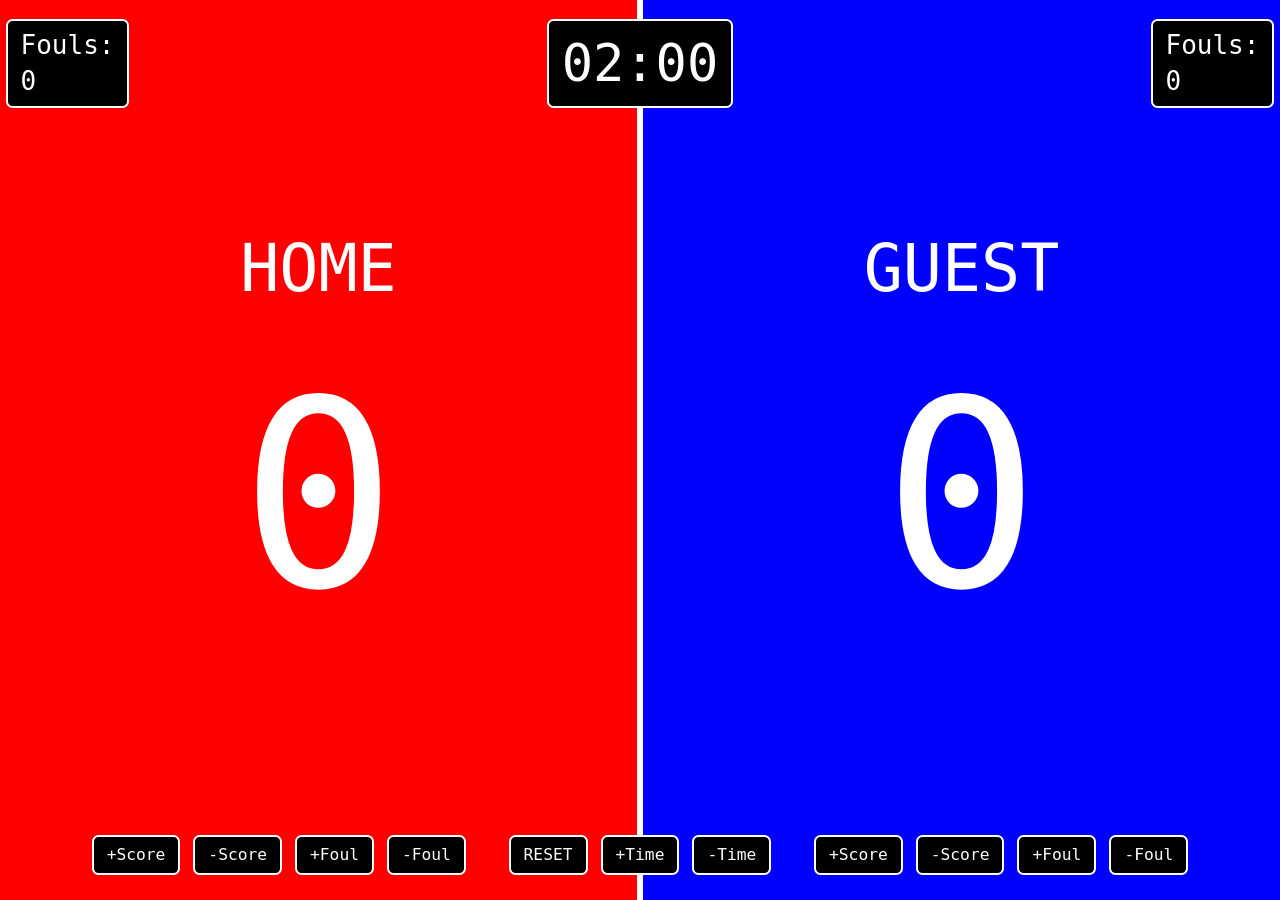
==== index.html @ 8221c28a "move index to root" ====
<!DOCTYPE html>
<html lang="en">
<head>
    <meta charset="UTF-8">
    <meta name="viewport" content="width=device-width, initial-scale=1.0">
    <title>Scoreboard</title>
    <style>
        :root {
            box-sizing: border-box;
            line-height: 1.4;
            text-size-adjust: none;
            font-family: monospace;
        }

        *, *::before, *::after {
            box-sizing: inherit;
        }
        
        body, h1, h2, h3, h4, h5, h6, p {
            margin: 0;
            padding: 0;
            font-weight: normal;
        }

        body {
            font-size: 12pt;
            background-color: black;
            color: white;
        }
        
        .sb {
            display: grid;
            grid-template-rows: repeat(12, 1f);
            grid-template-columns: repeat(12, 1f);
            background-color: black;
            width: 100vw;
            height: 100vh;
        }

        .sb_score {
            display: flex;
            flex-direction: column;
            justify-content: center;
            align-items: center;
        }

        .sb_score_team {
            font-size: 5rem;
        }

        .sb_score_value {
            font-size: 20rem;
        }

        .sb_score-home {
            grid-area: 1 / 1 / 13 / 7;
            background-color: red;
            border-right: 3px solid white;
        }

        .sb_score-away {
            grid-area: 1 / 7 / 13 / 13;
            background-color: blue;
            border-left: 3px solid white;
        }

        .sb_float {
            background-color: black;
            border: 2px solid white;
            border-radius: 0.5rem;
            justify-self: center;
            align-self: center;
            padding: 0.5rem 1rem;
            z-index: 1;
        }

        .sb_time {
            grid-area: 1 / 5 / 2 / 9;
            font-size: 4rem;
        }

        .sb_fouls {
            font-size: 2rem;
        }

        .sb_fouls_home {
            grid-area: 1 / 1 / 2 / 3;
        }

        .sb_fouls_away {
            grid-area: 1 / 11 / 2 / 13;
        }

        .sb_ctrl {
            display: flex;
            flex-direction: row;
            justify-self: center;
            z-index: 1;
            margin: 0.5rem;
            justify-content: center;
            align-items: center;
        }

        .sb_ctrl_item {
            font-size: 1.25rem;
            margin: 0 0.5rem;
        }

        .sb_ctrl_home {
            grid-area: 12 / 2 / 13 / 6;
        }

        .sb_ctrl_away {
            grid-area: 12 / 8 / 13 / 12;
        }

        .sb_ctrl_all {
            grid-area: 12 / 6 / 13 / 8;
        }
    </style>
</head>
<body>
    <div class="sb">
        <div class="sb_score sb_score-home">
            <div class="sb_score_team">HOME</div>
            <div class="sb_score_value">0</div>
        </div>
        <div class="sb_score sb_score-away">
            <div class="sb_score_team">GUEST</div>
            <div class="sb_score_value">0</div></div>
        <div class="sb_time sb_float">00:00</div>
        <div class="sb_fouls sb_fouls_home sb_float">
            Fouls:
            <div class="sb_fouls_value">0</div>
        </div>
        <div class="sb_fouls sb_fouls_away sb_float">
            Fouls:
            <div class="sb_fouls_value">0</div>
        </div>
        <div class="sb_ctrl sb_ctrl_home">
            <div class="sb_ctrl_item sb_float sb_ctrl_home_score_incr">+Score</div>
            <div class="sb_ctrl_item sb_float sb_ctrl_home_score_decr">-Score</div>
            <div class="sb_ctrl_item sb_float sb_ctrl_home_foul_incr">+Foul</div>
            <div class="sb_ctrl_item sb_float sb_ctrl_home_foul_decr">-Foul</div>
        </div>
        <div class="sb_ctrl sb_ctrl_away">
            <div class="sb_ctrl_item sb_float sb_ctrl_away_score_incr">+Score</div>
            <div class="sb_ctrl_item sb_float sb_ctrl_away_score_decr">-Score</div>
            <div class="sb_ctrl_item sb_float sb_ctrl_away_foul_incr">+Foul</div>
            <div class="sb_ctrl_item sb_float sb_ctrl_away_foul_decr">-Foul</div>
        </div>
        <div class="sb_ctrl sb_ctrl_all">
            <div class="sb_ctrl_item sb_float sb_ctrl_reset">RESET</div>
            <div class="sb_ctrl_item sb_float sb_ctrl_time_incr">+Time</div>
            <div class="sb_ctrl_item sb_float sb_ctrl_time_decr">-Time</div>
        </div>
    </div>
    <script>
        const $score_home_area = document.querySelector(".sb_score-home");
        const $score_home_value = $score_home_area.querySelector(".sb_score_value");
        const $score_home_incr = document.querySelector(".sb_ctrl_home_score_incr");
        const $score_home_decr = document.querySelector(".sb_ctrl_home_score_decr");

        const $fouls_home_area = document.querySelector(".sb_fouls_home");
        const $fouls_home_value = $fouls_home_area.querySelector(".sb_fouls_value");
        const $fouls_home_incr = document.querySelector(".sb_ctrl_home_foul_incr");
        const $fouls_home_decr = document.querySelector(".sb_ctrl_home_foul_decr");

        const $score_away_area = document.querySelector(".sb_score-away");
        const $score_away_value = $score_away_area.querySelector(".sb_score_value");
        const $score_away_incr = document.querySelector(".sb_ctrl_away_score_incr");
        const $score_away_decr = document.querySelector(".sb_ctrl_away_score_decr");
        
        const $fouls_away_area = document.querySelector(".sb_fouls_away");
        const $fouls_away_value = $fouls_away_area.querySelector(".sb_fouls_value");
        const $fouls_away_incr = document.querySelector(".sb_ctrl_away_foul_incr");
        const $fouls_away_decr = document.querySelector(".sb_ctrl_away_foul_decr");

        const $time_area = document.querySelector(".sb_time");
        const $time_value = $time_area;
        const $time_value_incr = document.querySelector(".sb_ctrl_time_incr");
        const $time_value_decr = document.querySelector(".sb_ctrl_time_decr");

        const $reset = document.querySelector(".sb_ctrl_reset");

        function display_time(game) {
            let ms = game.time_ms;
            
            if (ms < MS_PER_MINUTE) {
                let seconds = Math.floor(ms / MS_PER_SECOND);
                ms -= seconds * MS_PER_SECOND;
                let tenths = Math.floor(ms / 100);

                $time_value.textContent = 
                    seconds.toString().padStart(2, "0") +
                    "." +
                    tenths.toString();
            }
            else {
                let minutes = Math.floor(ms / MS_PER_MINUTE);
                ms -= minutes * MS_PER_MINUTE;
                let seconds = Math.floor(ms / MS_PER_SECOND);

                $time_value.textContent =
                    minutes.toString().padStart(2, "0") +
                    ":" +
                    seconds.toString().padStart(2, "0");
            }
        }

        function display_home_score(game) {
            $score_home_value.textContent = game.home_score;
        }

        function display_home_fouls(game) {
            $fouls_home_value.textContent = game.home_fouls;
        }

        function display_away_score(game) {
            $score_away_value.textContent = game.away_score;
        }

        function display_away_fouls(game) {
            $fouls_away_value.textContent = game.away_fouls;
        }

        function score_is_valid(value) {
            return value >= 0 && value <= 199;
        }

        function score_home_adjust(game, amount) {
            const score = game.home_score + amount;
            if (score_is_valid(score)) {
                game.home_score = score;
                display_home_score();
            }
        }

        function score_away_adjust(game, amount) {
            const score = game.away_score + amount;
            if (score_is_valid(score)) {
                game.away_score = score;
                display_away_score();
            }
        }

        function fouls_is_valid(value) {
            return value >= 0 && value <= 10;
        }

        function fouls_home_adjust(game, amount) {
            const fouls = game.home_fouls + amount;
            if (fouls_is_valid(fouls)) {
                game.home_fouls = fouls;
                display_home_fouls();
            }
        }

        function fouls_away_adjust(game, amount) {
            const fouls = game.away_fouls + amount;
            if (fouls_is_valid(fouls)) {
                game.away_fouls = fouls;
                display_away_fouls();
            }
        }

        function time_adjust(game, amount) {
            const ms = game.time_ms + amount;
            if (ms < 0) ms = 0;
            else if (ms > 1000 * 60 * 99) ms = 1000 * 60 * 99;

            game.time_ms = ms;
            display_time();
        }

        function game_stop(game) {
            game.started = false;
            cancelAnimationFrame(game.time_frame_id);
        }

        function game_start(game) {
            game.started = true;
            game.time_last_tick = performance.now();

            function time_advance(frame) {
                if (!game.started) return;

                game.time_frame_id = requestAnimationFrame(time_advance);
                game.time_diff_buffer += frame - game.time_last_tick;
                game.time_last_tick = frame;

                if (game.time_diff_buffer > MS_PER_FRAME) {
                    const elapsed = Math.floor(game.time_diff_buffer / MS_PER_FRAME) * MS_PER_FRAME;
                    game.time_ms = Math.max(0, game.time_ms - elapsed);
                    game.time_diff_buffer -= elapsed;
                    display_time(game);

                    if (game.time_ms <= 0) {
                        game_stop(game);
                    }
                }
            }
            
            requestAnimationFrame(time_advance);
        }

        function game_reset(game) {
            cancelAnimationFrame(game.time_frame_id);

            game.time_ms = 1000 * 60 * 2;
            game.time_frame_id = 0;
            game.time_diff_buffer = 0;
            game.time_last_tick = 0;
            game.started = false;
            game.home_score = 0;
            game.home_fouls = 0;
            game.away_score = 0;
            game.away_fouls = 0;

            display_time(game);
            display_home_score(game);
            display_home_fouls(game);
            display_away_score(game);
            display_away_fouls(game);
        }

        function toggle_started(game) {
            if (game.started) {
                game_stop(game);
            }
            else if (game.time_ms > 0) {
                game_start(game);
            }
        }

        const MS_PER_SECOND = 1000;
        const MS_PER_MINUTE = MS_PER_SECOND * 60;
        const FPS = 16;
        const MS_PER_FRAME = MS_PER_SECOND / FPS;

        const game = {};
        game_reset(game);

        $score_home_area.addEventListener("click", e => score_home_adjust(game, 1));
        $score_home_incr.addEventListener("click", e => score_home_adjust(game, 1));
        $score_home_decr.addEventListener("click", e => score_home_adjust(game, -1));
        $fouls_home_area.addEventListener("click", e => fouls_home_adjust(game, 1));
        $fouls_home_incr.addEventListener("click", e => fouls_home_adjust(game, 1));
        $fouls_home_decr.addEventListener("click", e => fouls_home_adjust(game, -1));

        $score_away_area.addEventListener("click", e => score_away_adjust(game, 1));
        $score_away_incr.addEventListener("click", e => score_away_adjust(game, 1));
        $score_away_decr.addEventListener("click", e => score_away_adjust(game, -1));
        $fouls_away_area.addEventListener("click", e => fouls_away_adjust(game, 1));
        $fouls_away_incr.addEventListener("click", e => fouls_away_adjust(game, 1));
        $fouls_away_decr.addEventListener("click", e => fouls_away_adjust(game, -1));

        $time_value_incr.addEventListener("click", e => time_adjust(game, 10 * 1000));
        $time_value_decr.addEventListener("click", e => time_adjust(game, -(10 * 1000)));
        $time_area.addEventListener("click", e => toggle_started(game));

        $reset.addEventListener("click", e => game_reset(game));
    </script>
</body>
</html>
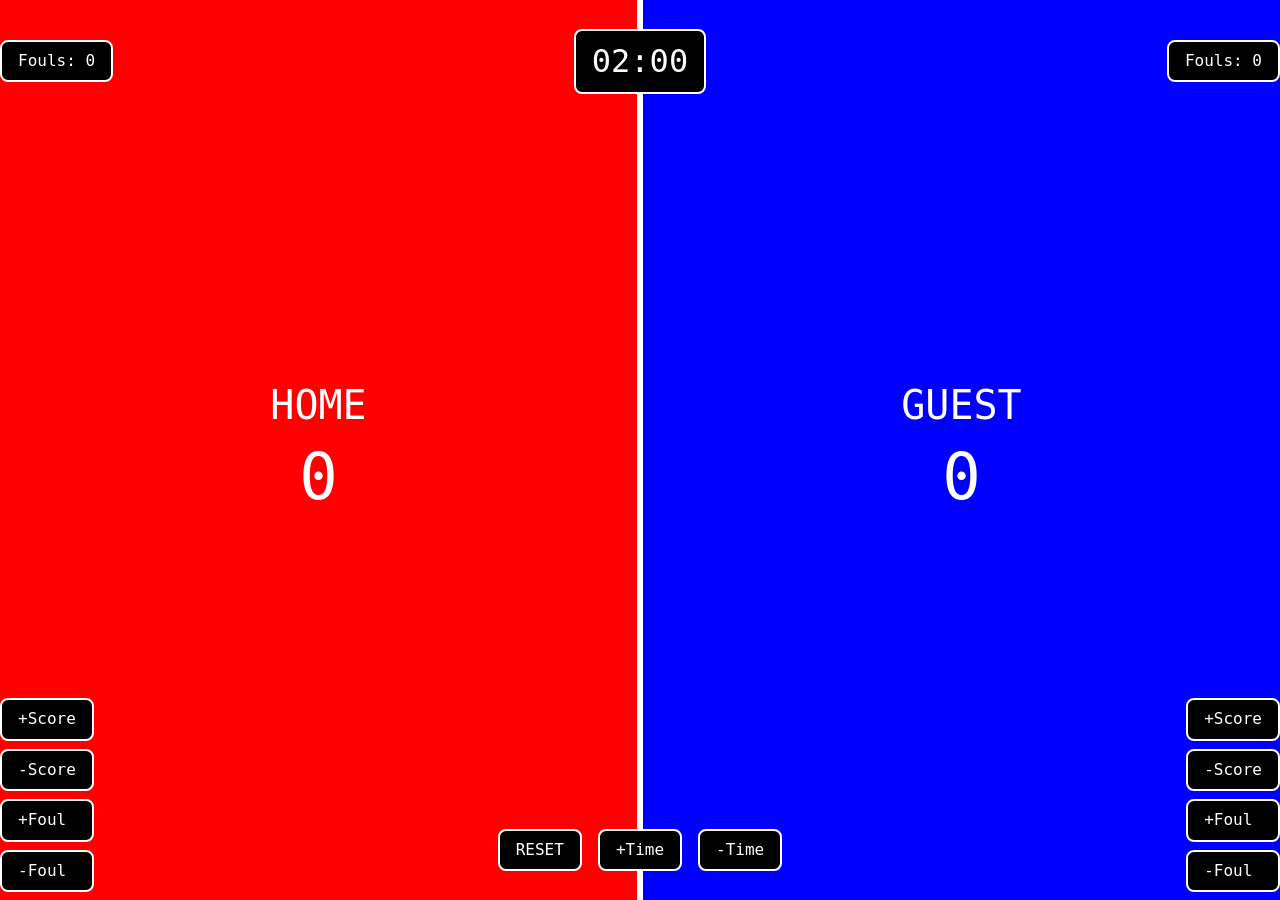
==== commit b3e17698: "fix js and update styles" ====
--- a/index.html
+++ b/index.html
@@ -12,6 +12,10 @@
             font-family: monospace;
         }
 
+        html {
+            font-size: 16px;
+        }
+
         *, *::before, *::after {
             box-sizing: inherit;
         }
@@ -23,7 +27,6 @@
         }
 
         body {
-            font-size: 12pt;
             background-color: black;
             color: white;
         }
@@ -45,11 +48,11 @@
         }
 
         .sb_score_team {
-            font-size: 5rem;
+            font-size: 2.5rem;
         }
 
         .sb_score_value {
-            font-size: 20rem;
+            font-size: 4rem;
         }
 
         .sb_score-home {
@@ -68,54 +71,61 @@
             background-color: black;
             border: 2px solid white;
             border-radius: 0.5rem;
+            padding: 0.5rem 1rem;
+            z-index: 1;
+        }
+
+        .sb_time {
+            grid-area: 1 / 5 / 2 / 9;
+            font-size: 2rem;
             justify-self: center;
             align-self: center;
-            padding: 0.5rem 1rem;
-            z-index: 1;
-        }
-
-        .sb_time {
-            grid-area: 1 / 5 / 2 / 9;
-            font-size: 4rem;
         }
 
         .sb_fouls {
-            font-size: 2rem;
+            align-self: center;
         }
 
         .sb_fouls_home {
             grid-area: 1 / 1 / 2 / 3;
+            justify-self: baseline;
         }
 
         .sb_fouls_away {
             grid-area: 1 / 11 / 2 / 13;
-        }
-
-        .sb_ctrl {
+            justify-self: end;
+        }
+
+        .sb_ctrl-row {
             display: flex;
             flex-direction: row;
-            justify-self: center;
             z-index: 1;
-            margin: 0.5rem;
-            justify-content: center;
-            align-items: center;
-        }
-
-        .sb_ctrl_item {
-            font-size: 1.25rem;
+        }
+
+        .sb_ctrl-row .sb_ctrl_item {
             margin: 0 0.5rem;
         }
 
+        .sb_ctrl-col .sb_ctrl_item {
+            margin: 0.5rem 0;
+        }
+
         .sb_ctrl_home {
-            grid-area: 12 / 2 / 13 / 6;
+            grid-area: 1 / 1 / 13 / 3;
+            justify-self: baseline;
+            align-self: end;
         }
 
         .sb_ctrl_away {
-            grid-area: 12 / 8 / 13 / 12;
+            grid-area: 1 / 11 / 13 / 13;
+            justify-self: end;
+            align-self: end;
         }
 
         .sb_ctrl_all {
             grid-area: 12 / 6 / 13 / 8;
+            justify-self: center;
+            align-self: center;
         }
     </style>
 </head>
@@ -131,25 +141,25 @@
         <div class="sb_time sb_float">00:00</div>
         <div class="sb_fouls sb_fouls_home sb_float">
             Fouls:
-            <div class="sb_fouls_value">0</div>
+            <span class="sb_fouls_value">0</span>
         </div>
         <div class="sb_fouls sb_fouls_away sb_float">
             Fouls:
-            <div class="sb_fouls_value">0</div>
-        </div>
-        <div class="sb_ctrl sb_ctrl_home">
+            <span class="sb_fouls_value">0</span>
+        </div>
+        <div class="sb_ctrl-col sb_ctrl_home">
             <div class="sb_ctrl_item sb_float sb_ctrl_home_score_incr">+Score</div>
             <div class="sb_ctrl_item sb_float sb_ctrl_home_score_decr">-Score</div>
             <div class="sb_ctrl_item sb_float sb_ctrl_home_foul_incr">+Foul</div>
             <div class="sb_ctrl_item sb_float sb_ctrl_home_foul_decr">-Foul</div>
         </div>
-        <div class="sb_ctrl sb_ctrl_away">
+        <div class="sb_ctrl-col sb_ctrl_away">
             <div class="sb_ctrl_item sb_float sb_ctrl_away_score_incr">+Score</div>
             <div class="sb_ctrl_item sb_float sb_ctrl_away_score_decr">-Score</div>
             <div class="sb_ctrl_item sb_float sb_ctrl_away_foul_incr">+Foul</div>
             <div class="sb_ctrl_item sb_float sb_ctrl_away_foul_decr">-Foul</div>
         </div>
-        <div class="sb_ctrl sb_ctrl_all">
+        <div class="sb_ctrl-row sb_ctrl_all">
             <div class="sb_ctrl_item sb_float sb_ctrl_reset">RESET</div>
             <div class="sb_ctrl_item sb_float sb_ctrl_time_incr">+Time</div>
             <div class="sb_ctrl_item sb_float sb_ctrl_time_decr">-Time</div>
@@ -232,7 +242,7 @@
             const score = game.home_score + amount;
             if (score_is_valid(score)) {
                 game.home_score = score;
-                display_home_score();
+                display_home_score(game);
             }
         }
 
@@ -240,7 +250,7 @@
             const score = game.away_score + amount;
             if (score_is_valid(score)) {
                 game.away_score = score;
-                display_away_score();
+                display_away_score(game);
             }
         }
 
@@ -252,7 +262,7 @@
             const fouls = game.home_fouls + amount;
             if (fouls_is_valid(fouls)) {
                 game.home_fouls = fouls;
-                display_home_fouls();
+                display_home_fouls(game);
             }
         }
 
@@ -260,7 +270,7 @@
             const fouls = game.away_fouls + amount;
             if (fouls_is_valid(fouls)) {
                 game.away_fouls = fouls;
-                display_away_fouls();
+                display_away_fouls(game);
             }
         }
 
@@ -270,7 +280,7 @@
             else if (ms > 1000 * 60 * 99) ms = 1000 * 60 * 99;
 
             game.time_ms = ms;
-            display_time();
+            display_time(game);
         }
 
         function game_stop(game) {
